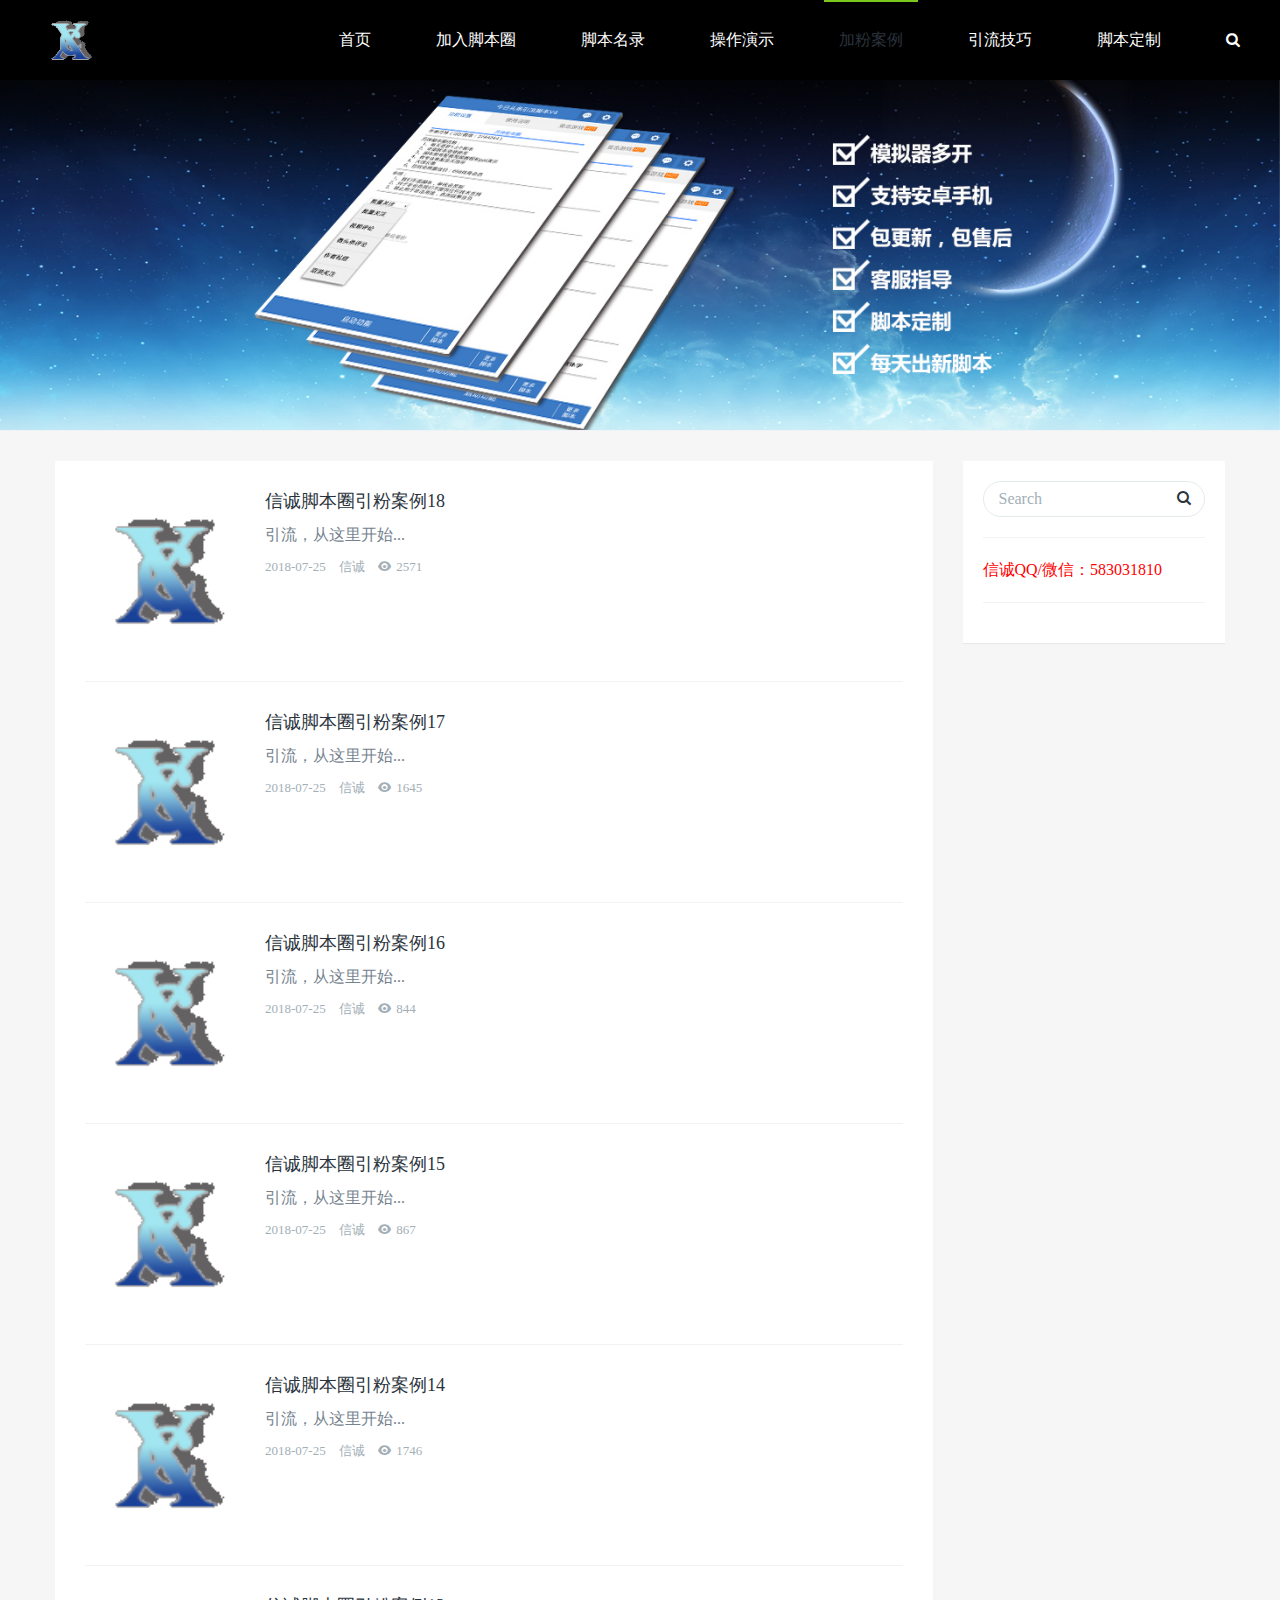
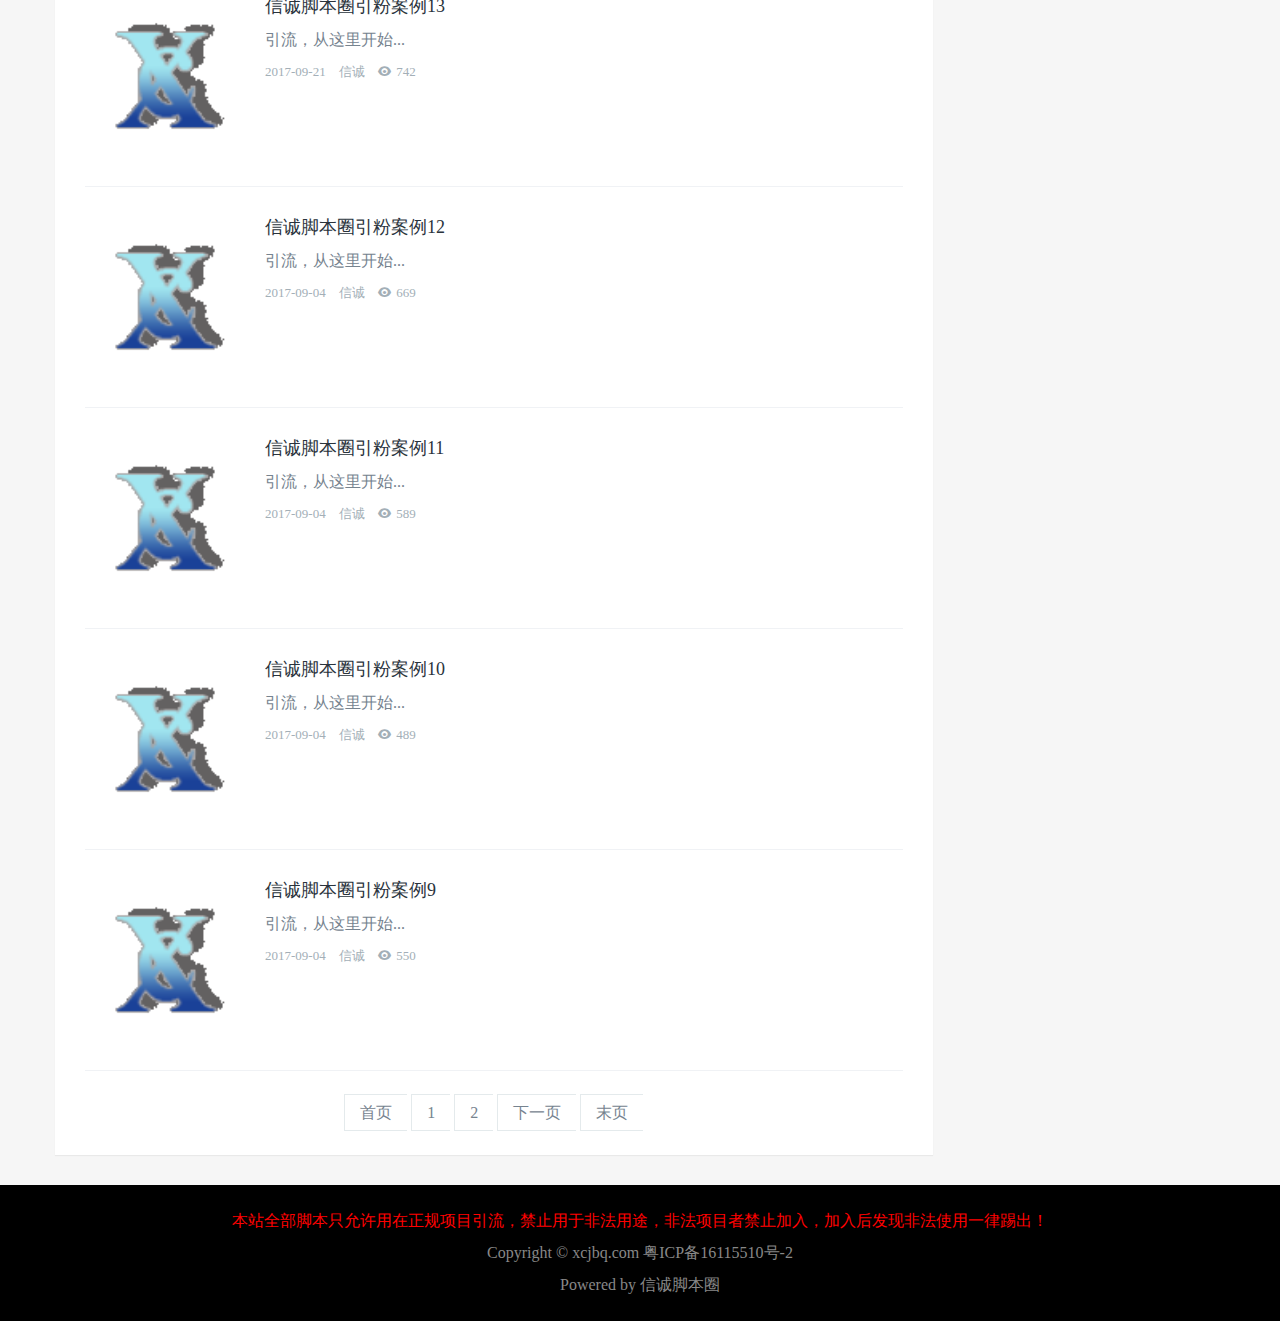
==== case.html @ 0fea79c8 "s" ====
<!DOCTYPE HTML>
<html>
<head>
<meta name="renderer" content="webkit">
<meta charset="utf-8" />
<meta http-equiv="X-UA-Compatible" content="IE=edge,chrome=1">
<meta name="viewport" content="width=device-width, initial-scale=1.0, user-scalable=0, minimal-ui">
<meta name="generator" content=""  data-variable=""/>
<title>加粉案例_信诚脚本圈</title>
<meta name="keywords" content="" />
<meta name="description" content="" />
<link rel="stylesheet" href="skin/css/10ada1bfe8283ab1.css">
<script type="text/javascript" src="js/tool.js"></script>

<!--[if lt IE 10]>
<script src="/skin/js/media.match.min.js"></script>
<script src="/skin/js/respond.min.js"></script>
<script src="/skin/js/classlist.min.js"></script>
<![endif]-->

</head>
<body class="met-navfixed">
<nav class="navbar navbar-default met-nav navbar-fixed-top" role="navigation">
  <div class="container-fluid" >
    <div class="row">
      <div class="navbar-header">
        <button type="button" class="navbar-toggle hamburger hamburger-close collapsed"
						data-target="#example-navbar-default-collapse" data-toggle="collapse"> <span class="sr-only"></span> <span class="hamburger-bar"></span> </button>
        <a href="index.html" class="navbar-brand navbar-logo vertical-align" title="信诚脚本圈">
        <div class="vertical-align-middle"><img src="skin/images/logo.gif" alt="信诚脚本圈" title="信诚脚本圈" /></div>
        </a> <span class="navbar-green1" ></span> </div>
      <div class="collapse navbar-collapse navbar-collapse-toolbar" id="example-navbar-default-collapse">
        <ul class="nav navbar-nav navbar-right navlist">
        
           
          <li class="margin-right-35"><a href="index.html"  title="首页" class="link ">首页</a></li><li class="margin-right-35"><a href="vip.html"  title="加入脚本圈" class="link ">加入脚本圈</a></li><li class="margin-right-35"><a href="name.html"  title="脚本名录" class="link ">脚本名录</a></li><li class="margin-right-35"><a href="demo.html"  title="操作演示" class="link ">操作演示</a></li><li class="margin-right-35"><a href="case.html"  title="加粉案例" class="link active">加粉案例</a></li><li class="margin-right-35"><a href="skill.html"  title="引流技巧" class="link ">引流技巧</a></li><li class="margin-right-35"><a href="make.html"  title="脚本定制" class="link ">脚本定制</a></li>
          <li class="search"> <a href="javascript:void(0);" title="搜索"> <i class="fa fa-search font-size-15"></i> </a>
            <form  name="formsearch" class="search-box" action="search.html">
              <input class="text" name="keyword" type="text" >
              <input class="submit" type="submit">
              <i class="fa fa-search font-size-15"></i>
            </form>
          </li>
        </ul>
      </div>
    </div>
  </div>
</nav>

<div class="met-banner banner-pc350 banner-max300 banner-mobile200"><a data-original="skin/images/1469799272.jpg" data-originals="skin/images/1469799272.jpg" title=""  target='_self'></a> </div>
<section class="met-news animsition">
  <div class="container">
    <div class="row">
      <div class="col-md-9 met-news-body">
        <div class="row">
          <div class="met-news-list">
            <ul class="met-page-ajax" id="contanier">
              <li class="">
                <div class="media media-lg">
                  <div class="media-left"> <a href="/case/2018/0217/417.html" title="信诚脚本圈引粉案例18" target='_self'> <img class="media-object" src="skin/images/logo.gif" alt="信诚脚本圈引粉案例18"> </a> </div>
                  <div class="media-body">
                    <h4 class="media-heading"> <a href="/case/2018/0217/417.html" title="信诚脚本圈引粉案例18" target='_self'> 信诚脚本圈引粉案例18 </a> </h4>
                    <p class="des">引流，从这里开始...</p>
                    <p class="info"> <span>2018-07-25</span> <span class="margin-left-10">信诚</span> <span class="margin-left-10"><i class="icon wb-eye margin-right-5" aria-hidden="true"></i>2571</span> </p>
                  </div>
                </div>
              </li><li class="">
                <div class="media media-lg">
                  <div class="media-left"> <a href="/case/2017/1209/329.html" title="信诚脚本圈引粉案例17" target='_self'> <img class="media-object" src="skin/images/logo.gif" alt="信诚脚本圈引粉案例17"> </a> </div>
                  <div class="media-body">
                    <h4 class="media-heading"> <a href="/case/2017/1209/329.html" title="信诚脚本圈引粉案例17" target='_self'> 信诚脚本圈引粉案例17 </a> </h4>
                    <p class="des">引流，从这里开始...</p>
                    <p class="info"> <span>2018-07-25</span> <span class="margin-left-10">信诚</span> <span class="margin-left-10"><i class="icon wb-eye margin-right-5" aria-hidden="true"></i>1645</span> </p>
                  </div>
                </div>
              </li><li class="">
                <div class="media media-lg">
                  <div class="media-left"> <a href="/case/2017/1209/328.html" title="信诚脚本圈引粉案例16" target='_self'> <img class="media-object" src="skin/images/logo.gif" alt="信诚脚本圈引粉案例16"> </a> </div>
                  <div class="media-body">
                    <h4 class="media-heading"> <a href="/case/2017/1209/328.html" title="信诚脚本圈引粉案例16" target='_self'> 信诚脚本圈引粉案例16 </a> </h4>
                    <p class="des">引流，从这里开始...</p>
                    <p class="info"> <span>2018-07-25</span> <span class="margin-left-10">信诚</span> <span class="margin-left-10"><i class="icon wb-eye margin-right-5" aria-hidden="true"></i>844</span> </p>
                  </div>
                </div>
              </li><li class="">
                <div class="media media-lg">
                  <div class="media-left"> <a href="/case/2017/1104/277.html" title="信诚脚本圈引粉案例15" target='_self'> <img class="media-object" src="skin/images/logo.gif" alt="信诚脚本圈引粉案例15"> </a> </div>
                  <div class="media-body">
                    <h4 class="media-heading"> <a href="/case/2017/1104/277.html" title="信诚脚本圈引粉案例15" target='_self'> 信诚脚本圈引粉案例15 </a> </h4>
                    <p class="des">引流，从这里开始...</p>
                    <p class="info"> <span>2018-07-25</span> <span class="margin-left-10">信诚</span> <span class="margin-left-10"><i class="icon wb-eye margin-right-5" aria-hidden="true"></i>867</span> </p>
                  </div>
                </div>
              </li><li class="">
                <div class="media media-lg">
                  <div class="media-left"> <a href="/case/2017/0923/209.html" title="信诚脚本圈引粉案例14" target='_self'> <img class="media-object" src="skin/images/logo.gif" alt="信诚脚本圈引粉案例14"> </a> </div>
                  <div class="media-body">
                    <h4 class="media-heading"> <a href="/case/2017/0923/209.html" title="信诚脚本圈引粉案例14" target='_self'> 信诚脚本圈引粉案例14 </a> </h4>
                    <p class="des">引流，从这里开始...</p>
                    <p class="info"> <span>2018-07-25</span> <span class="margin-left-10">信诚</span> <span class="margin-left-10"><i class="icon wb-eye margin-right-5" aria-hidden="true"></i>1746</span> </p>
                  </div>
                </div>
              </li><li class="">
                <div class="media media-lg">
                  <div class="media-left"> <a href="/case/2017/0921/199.html" title="信诚脚本圈引粉案例13" target='_self'> <img class="media-object" src="skin/images/logo.gif" alt="信诚脚本圈引粉案例13"> </a> </div>
                  <div class="media-body">
                    <h4 class="media-heading"> <a href="/case/2017/0921/199.html" title="信诚脚本圈引粉案例13" target='_self'> 信诚脚本圈引粉案例13 </a> </h4>
                    <p class="des">引流，从这里开始...</p>
                    <p class="info"> <span>2017-09-21</span> <span class="margin-left-10">信诚</span> <span class="margin-left-10"><i class="icon wb-eye margin-right-5" aria-hidden="true"></i>742</span> </p>
                  </div>
                </div>
              </li><li class="">
                <div class="media media-lg">
                  <div class="media-left"> <a href="/case/2017/0904/171.html" title="信诚脚本圈引粉案例12" target='_self'> <img class="media-object" src="skin/images/logo.gif" alt="信诚脚本圈引粉案例12"> </a> </div>
                  <div class="media-body">
                    <h4 class="media-heading"> <a href="/case/2017/0904/171.html" title="信诚脚本圈引粉案例12" target='_self'> 信诚脚本圈引粉案例12 </a> </h4>
                    <p class="des">引流，从这里开始...</p>
                    <p class="info"> <span>2017-09-04</span> <span class="margin-left-10">信诚</span> <span class="margin-left-10"><i class="icon wb-eye margin-right-5" aria-hidden="true"></i>669</span> </p>
                  </div>
                </div>
              </li><li class="">
                <div class="media media-lg">
                  <div class="media-left"> <a href="/case/2017/0904/170.html" title="信诚脚本圈引粉案例11" target='_self'> <img class="media-object" src="skin/images/logo.gif" alt="信诚脚本圈引粉案例11"> </a> </div>
                  <div class="media-body">
                    <h4 class="media-heading"> <a href="/case/2017/0904/170.html" title="信诚脚本圈引粉案例11" target='_self'> 信诚脚本圈引粉案例11 </a> </h4>
                    <p class="des">引流，从这里开始...</p>
                    <p class="info"> <span>2017-09-04</span> <span class="margin-left-10">信诚</span> <span class="margin-left-10"><i class="icon wb-eye margin-right-5" aria-hidden="true"></i>589</span> </p>
                  </div>
                </div>
              </li><li class="">
                <div class="media media-lg">
                  <div class="media-left"> <a href="/case/2017/0904/169.html" title="信诚脚本圈引粉案例10" target='_self'> <img class="media-object" src="skin/images/logo.gif" alt="信诚脚本圈引粉案例10"> </a> </div>
                  <div class="media-body">
                    <h4 class="media-heading"> <a href="/case/2017/0904/169.html" title="信诚脚本圈引粉案例10" target='_self'> 信诚脚本圈引粉案例10 </a> </h4>
                    <p class="des">引流，从这里开始...</p>
                    <p class="info"> <span>2017-09-04</span> <span class="margin-left-10">信诚</span> <span class="margin-left-10"><i class="icon wb-eye margin-right-5" aria-hidden="true"></i>489</span> </p>
                  </div>
                </div>
              </li><li class="">
                <div class="media media-lg">
                  <div class="media-left"> <a href="/case/2017/0904/168.html" title="信诚脚本圈引粉案例9" target='_self'> <img class="media-object" src="skin/images/logo.gif" alt="信诚脚本圈引粉案例9"> </a> </div>
                  <div class="media-body">
                    <h4 class="media-heading"> <a href="/case/2017/0904/168.html" title="信诚脚本圈引粉案例9" target='_self'> 信诚脚本圈引粉案例9 </a> </h4>
                    <p class="des">引流，从这里开始...</p>
                    <p class="info"> <span>2017-09-04</span> <span class="margin-left-10">信诚</span> <span class="margin-left-10"><i class="icon wb-eye margin-right-5" aria-hidden="true"></i>550</span> </p>
                  </div>
                </div>
              </li>
            </ul>
            <div>
              <div class='met_pager'> <a>首页</a>
<a>1</a>
<a href='list_8_2.html'>2</a>
<a href='list_8_2.html'>下一页</a>
<a href='list_8_2.html'>末页</a>
 </div>
            </div>
          </div>
        </div>
      </div>
      <div class="col-md-3">
        <div class="row">
          <div class="met-news-bar">
            <form  name="formsearch" action="search.html">
              <div class="form-group">
                <div class="input-search">
                  <button type="submit" class="input-search-btn"><i class="icon wb-search" aria-hidden="true"></i></button>
                  <input type="text" class="form-control" name="keyword" placeholder="Search">
                </div>
              </div>
            </form>
            <div class="recommend news-list-md">
<span style="color: red;size:20px;"> 信诚QQ/微信：583031810</span>
             
            </div>
          </div>
        </div>
      </div>
    </div>
  </div>
</section>
<footer>
  <div class="container text-center">
    <p>
<p><span style="color: red;">本站全部脚本只允许用在正规项目引流，禁止用于非法用途，非法项目者禁止加入，加入后发现非法使用一律踢出！</span> </p>
    <p>Copyright &copy;  xcjbq.com  粤ICP备16115510号-2 </p>

    </p>
    <div class="powered_by_metinfo"> Powered by <a href="http://www.xcjbq.com" target="_blank" title="信诚脚本圈">信诚脚本圈</a></div>
  </div>
</footer>
<button type="button" class="btn btn-icon btn-primary btn-squared met-scroll-top hide"> <i class="icon wb-chevron-up" aria-hidden="true"></i> </button>
<script src="skin/js/58aef1327c6bc52f.js"></script>
<script>getcase();</script>
</body>
</html>
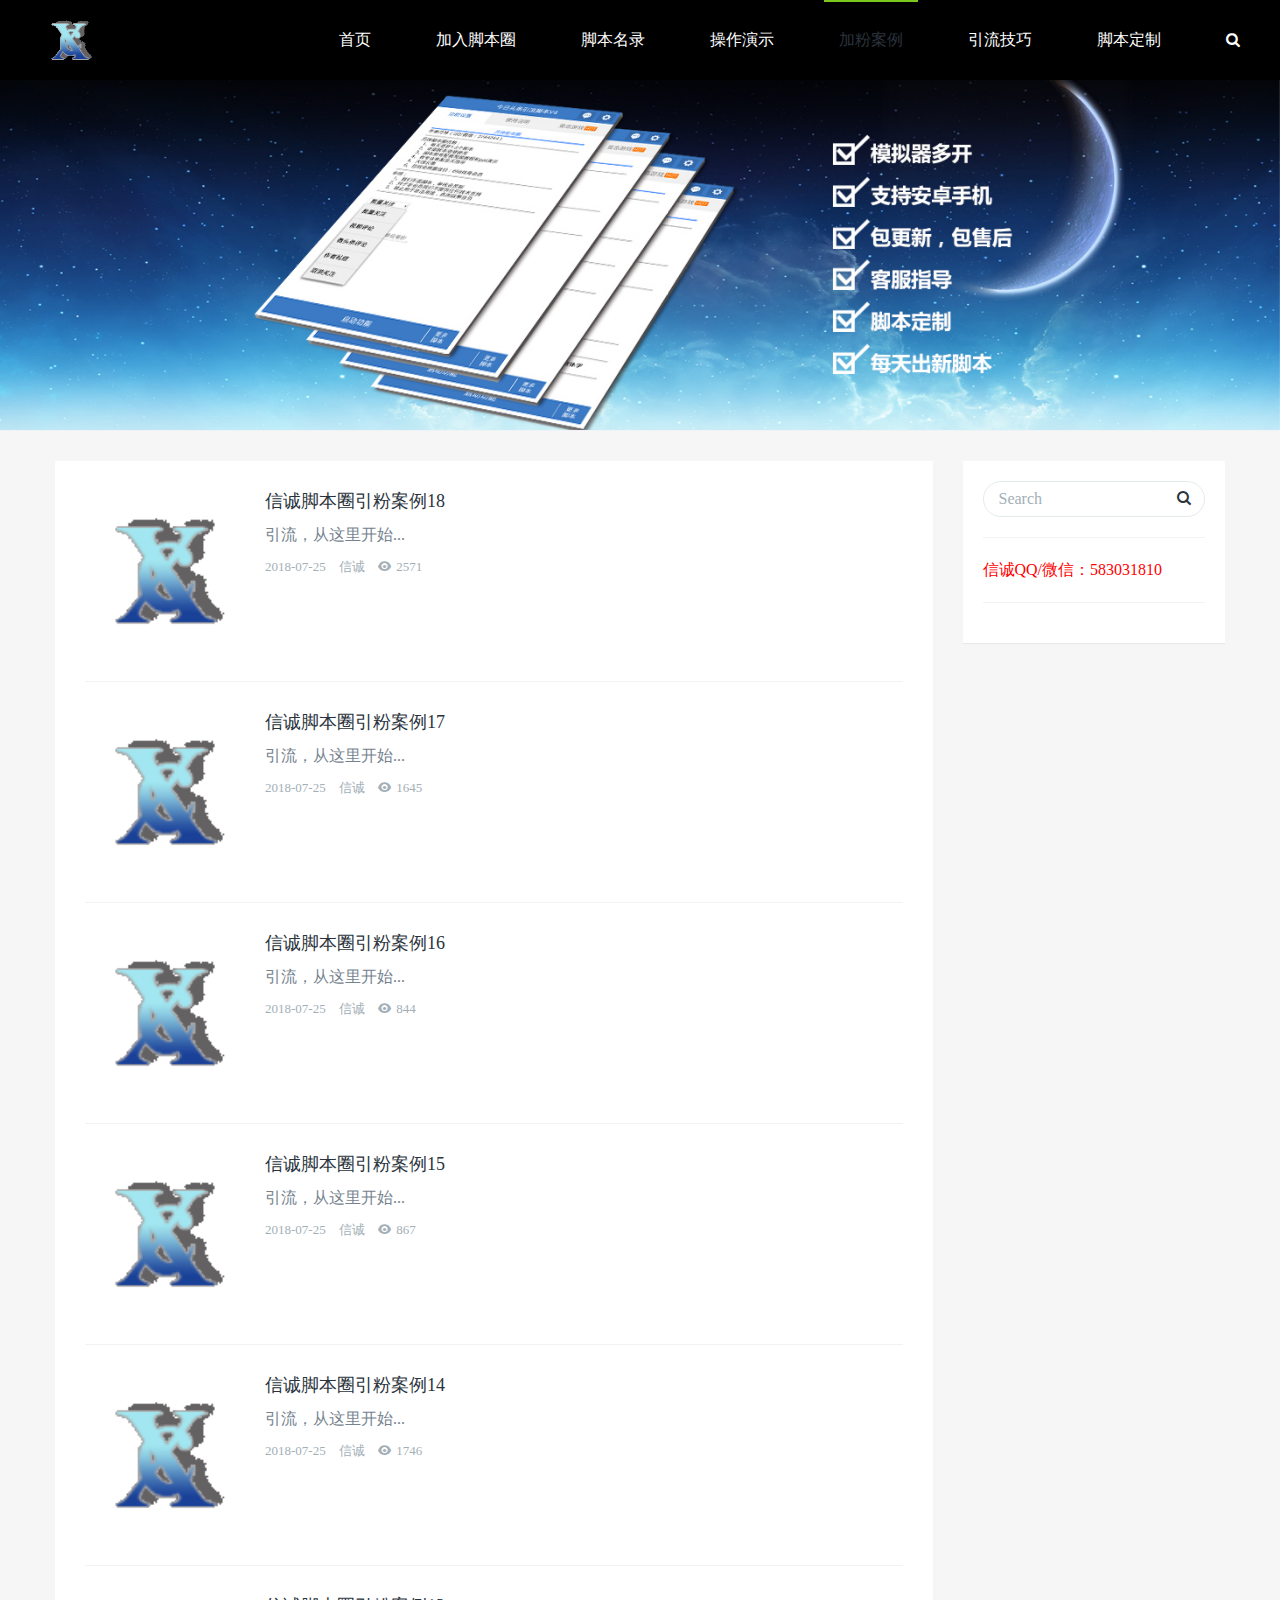
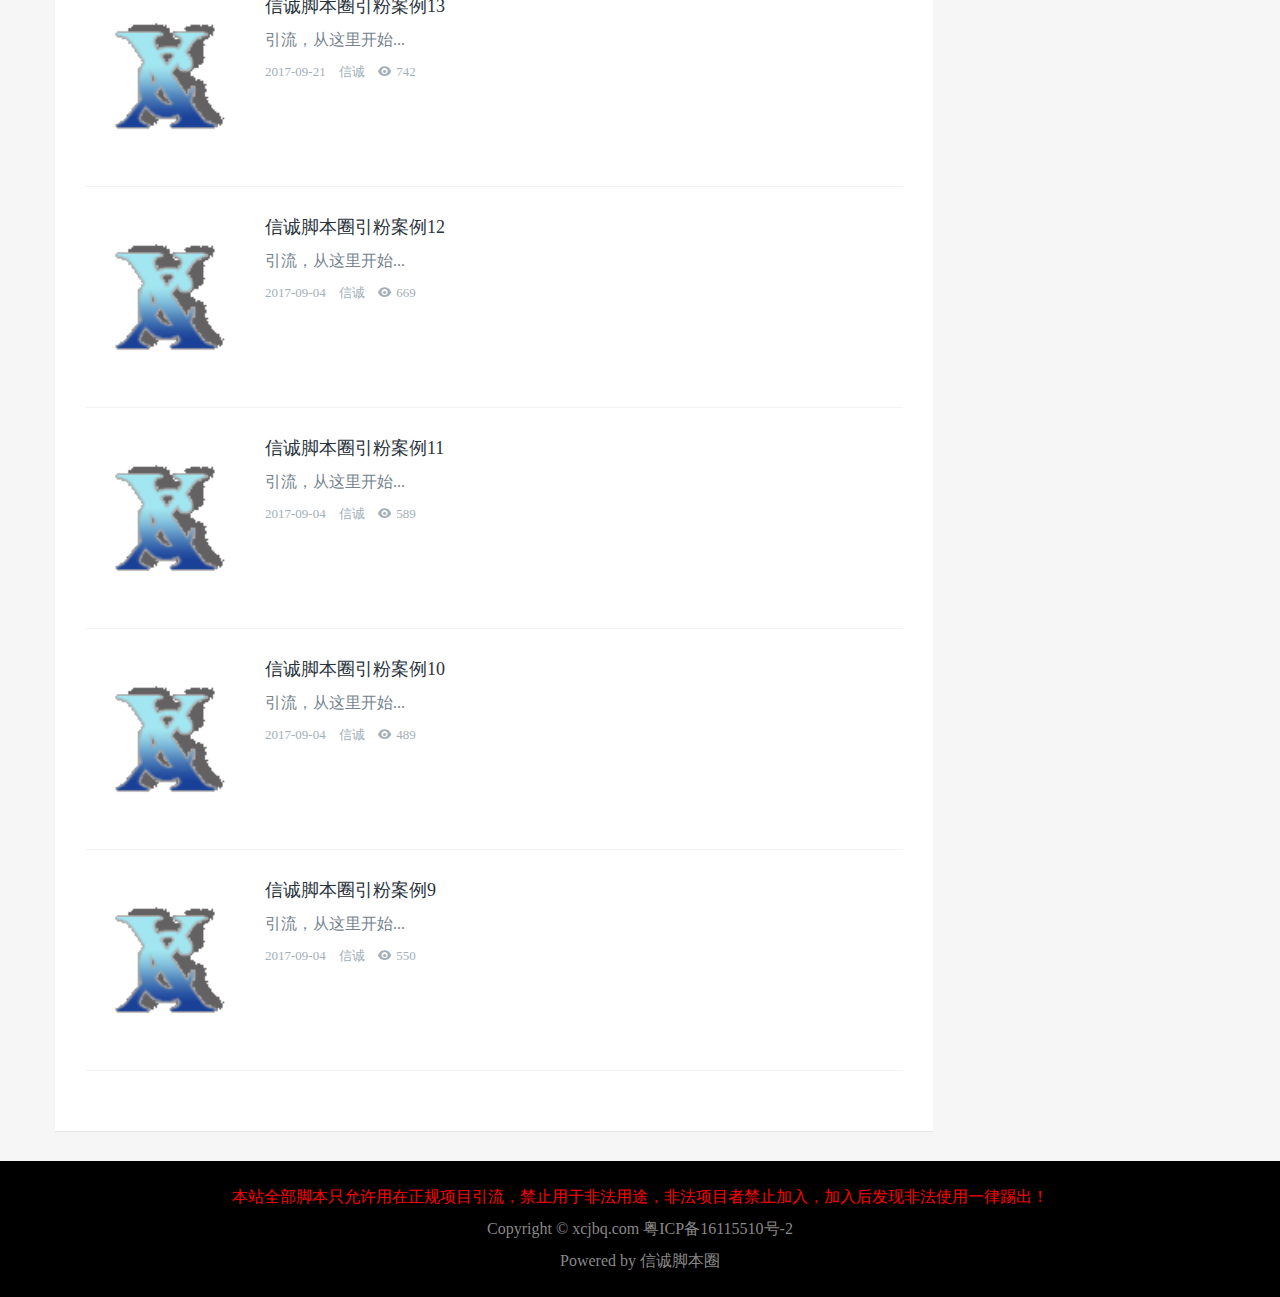
==== commit 1239b6b5: "s" ====
--- a/case.html
+++ b/case.html
@@ -10,14 +10,12 @@
 <meta name="keywords" content="" />
 <meta name="description" content="" />
 <link rel="stylesheet" href="skin/css/10ada1bfe8283ab1.css">
-<script type="text/javascript" src="js/tool.js"></script>
-
 <!--[if lt IE 10]>
 <script src="/skin/js/media.match.min.js"></script>
 <script src="/skin/js/respond.min.js"></script>
 <script src="/skin/js/classlist.min.js"></script>
 <![endif]-->
-
+<script type="text/javascript" src="js/tool.js"></script>
 </head>
 <body class="met-navfixed">
 <nav class="navbar navbar-default met-nav navbar-fixed-top" role="navigation">
@@ -147,13 +145,8 @@
                 </div>
               </li>
             </ul>
-            <div>
-              <div class='met_pager'> <a>首页</a>
-<a>1</a>
-<a href='list_8_2.html'>2</a>
-<a href='list_8_2.html'>下一页</a>
-<a href='list_8_2.html'>末页</a>
- </div>
+            <div id="page">
+
             </div>
           </div>
         </div>
@@ -191,6 +184,127 @@
 </footer>
 <button type="button" class="btn btn-icon btn-primary btn-squared met-scroll-top hide"> <i class="icon wb-chevron-up" aria-hidden="true"></i> </button>
 <script src="skin/js/58aef1327c6bc52f.js"></script>
-<script>getcase();</script>
+<script>function getcase() {
+	var page = getpara().page
+	if (page == undefined)
+		page = ""
+	http.get("./api/getcase.php?page=" + page, function (err, result) {
+		var data = result;
+		if (typeof data == 'string')
+			data = JSON.parse(data.trim());
+		var container = document.getElementById("container");
+		for (var idx in data) {
+			var li = document.createElement("li")
+			var div1 = document.createElement("div");
+			div1.className = "media media-lg"
+			var a = document.createElement("a");
+			a.href = "casedetail.html?id=" + data[idx].id
+			a.title = data[idx].title
+			a.target = target = '_self'
+			var img = document.createElement("img");
+			img.src = data[idx].logo
+			img.className = "media-object"
+			img.alt = data[idx].title
+			a.appendChild(img)
+			var div2 = document.createElement("div");
+			div2.className = "media-left"
+			div2.appendChild(a)
+			div1.appendChild(div2)
+			var div3 = document.createElement("div");
+			div3.className = "media-body"
+			var h4 = document.createElement("h4");
+			var a1 = document.createElement("a");
+			a1.href = "casedetail.html?id=" + data[idx].id
+			a1.title = data[idx].title
+			a1.target = target = '_self'
+			a1.innerHTML = data[idx].title
+			h4.appendChild(a1)
+			div3.appendChild(h4)
+			var p1 = document.createElement("p");
+			p1.className = "des"
+			p1.innerHTML = "引流，从这里开始..."
+			div3.appendChild(p1)
+			var p2 = document.createElement("p");
+			p2.className = "info"
+			var span1 = document.createElement("span")
+			span1.innerHTML = data[idx].time
+			p2.appendChild(span1)
+			var span2 = document.createElement("span")
+			span2.className = "margin-left-10"
+			span2.innerHTML = "信诚"
+			p2.appendChild(span2)
+			var span3 = document.createElement("span")
+			span3.className = "margin-left-10"
+			var i = document.createElement("i");
+			i.className = "icon wb-eye margin-right-5"
+			i.innerHTML = data[idx].count
+			span3.appendChild(i)
+			p2.appendChild(span3)
+			div3.appendChild(p2)
+			div1.appendChild(div3)
+			li.appendChild(div1)
+			container.appendChild(li)
+    }
+    getcasepage();
+	})
+}
+function getcasepage() {
+	var opage = getpara().id
+	if (opage == undefined)
+		opage = 1
+	http.get("./api/getcasepage.php", function (err, result) {
+		var data = result
+		if (typeof data == 'string')
+			data = JSON.parse(data.trim())
+		var container = document.getElementById("page");
+		var page = data.shuliang / 10;
+
+		var div = document.createElement("div");
+		div.className = "met_pager"
+		var index = document.createElement("a");
+		index.innerHTML = "首页"
+		index.href = "case.html"
+		if (opage != 1) {
+			var back = document.createElement("a");
+			back.innerHTML = "首页"
+			back.href = "case.html?page=" + parseInt(opage - 1)
+			div.appendChild(next)
+		}
+
+		var endpage = document.createElement("a");
+		endpage.innerHTML = "尾页"
+		var end = page + 1
+		endpage.href = "case.html?page=" + parseInt(end)
+		div.appendChild(index)
+		var i = opage
+		if (opage + 10 <= page + 1) {
+			page = opage + 10
+		} else {
+			page = opage
+		}
+
+		for (; i <= page; i++) {
+			var a = document.createElement("a");
+			a.innerHTML = i
+			var tmp = i;
+			a.href = "case.html?page=" + tmp
+			div.appendChild(a)
+		}
+		if (opage != parseInt(end)) {
+			var next = document.createElement("a");
+			next.innerHTML = "下一页"
+			next.href = "case.html?page=" + parseInt(opage + 1)
+			div.appendChild(next)
+		}
+
+		div.appendChild(endpage)
+		container.appendChild(div)
+
+	})
+}
+
+getcase();
+
+</script>
 </body>
 </html>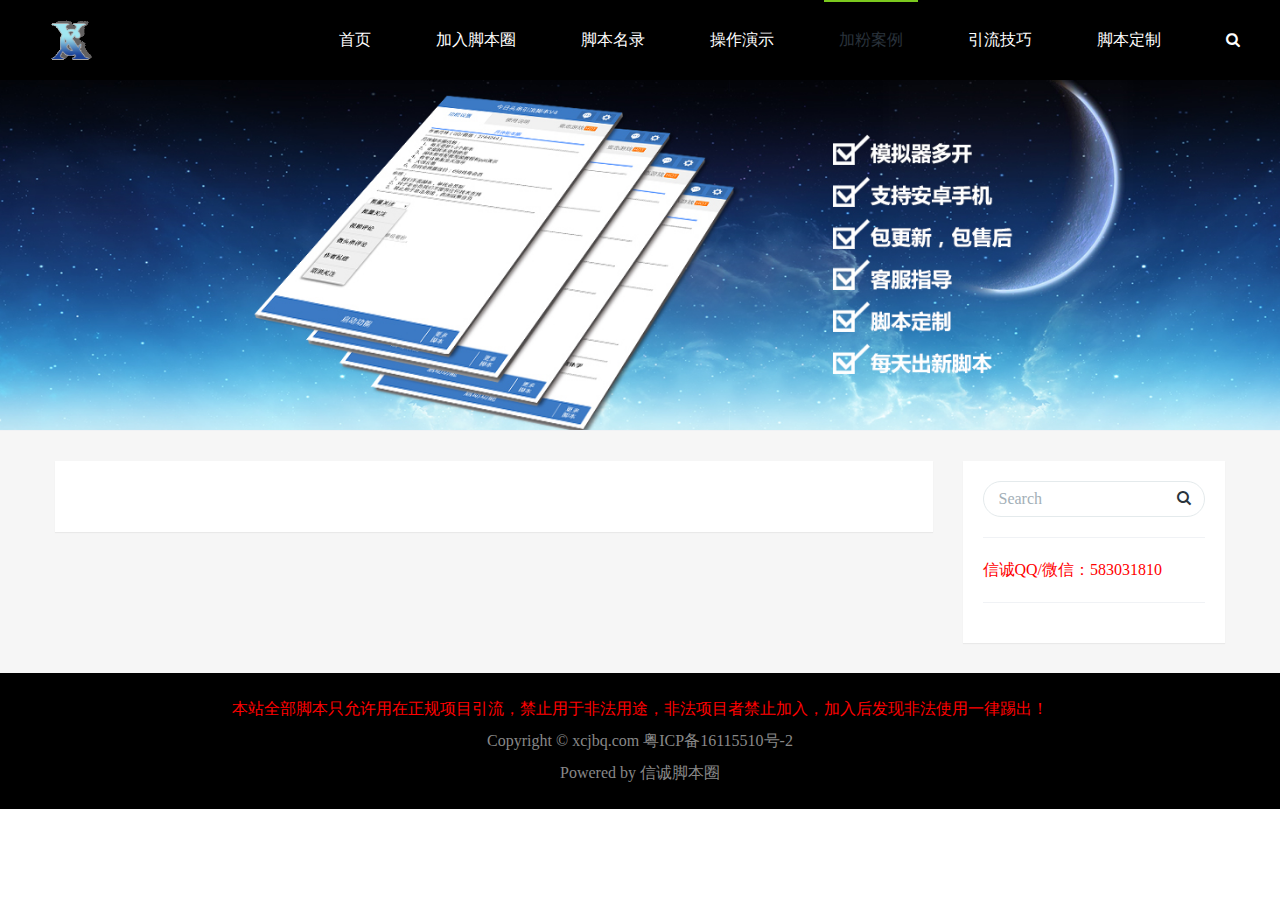
==== commit afb70ca7: "s" ====
--- a/case.html
+++ b/case.html
@@ -52,98 +52,8 @@
       <div class="col-md-9 met-news-body">
         <div class="row">
           <div class="met-news-list">
-            <ul class="met-page-ajax" id="contanier">
-              <li class="">
-                <div class="media media-lg">
-                  <div class="media-left"> <a href="/case/2018/0217/417.html" title="信诚脚本圈引粉案例18" target='_self'> <img class="media-object" src="skin/images/logo.gif" alt="信诚脚本圈引粉案例18"> </a> </div>
-                  <div class="media-body">
-                    <h4 class="media-heading"> <a href="/case/2018/0217/417.html" title="信诚脚本圈引粉案例18" target='_self'> 信诚脚本圈引粉案例18 </a> </h4>
-                    <p class="des">引流，从这里开始...</p>
-                    <p class="info"> <span>2018-07-25</span> <span class="margin-left-10">信诚</span> <span class="margin-left-10"><i class="icon wb-eye margin-right-5" aria-hidden="true"></i>2571</span> </p>
-                  </div>
-                </div>
-              </li><li class="">
-                <div class="media media-lg">
-                  <div class="media-left"> <a href="/case/2017/1209/329.html" title="信诚脚本圈引粉案例17" target='_self'> <img class="media-object" src="skin/images/logo.gif" alt="信诚脚本圈引粉案例17"> </a> </div>
-                  <div class="media-body">
-                    <h4 class="media-heading"> <a href="/case/2017/1209/329.html" title="信诚脚本圈引粉案例17" target='_self'> 信诚脚本圈引粉案例17 </a> </h4>
-                    <p class="des">引流，从这里开始...</p>
-                    <p class="info"> <span>2018-07-25</span> <span class="margin-left-10">信诚</span> <span class="margin-left-10"><i class="icon wb-eye margin-right-5" aria-hidden="true"></i>1645</span> </p>
-                  </div>
-                </div>
-              </li><li class="">
-                <div class="media media-lg">
-                  <div class="media-left"> <a href="/case/2017/1209/328.html" title="信诚脚本圈引粉案例16" target='_self'> <img class="media-object" src="skin/images/logo.gif" alt="信诚脚本圈引粉案例16"> </a> </div>
-                  <div class="media-body">
-                    <h4 class="media-heading"> <a href="/case/2017/1209/328.html" title="信诚脚本圈引粉案例16" target='_self'> 信诚脚本圈引粉案例16 </a> </h4>
-                    <p class="des">引流，从这里开始...</p>
-                    <p class="info"> <span>2018-07-25</span> <span class="margin-left-10">信诚</span> <span class="margin-left-10"><i class="icon wb-eye margin-right-5" aria-hidden="true"></i>844</span> </p>
-                  </div>
-                </div>
-              </li><li class="">
-                <div class="media media-lg">
-                  <div class="media-left"> <a href="/case/2017/1104/277.html" title="信诚脚本圈引粉案例15" target='_self'> <img class="media-object" src="skin/images/logo.gif" alt="信诚脚本圈引粉案例15"> </a> </div>
-                  <div class="media-body">
-                    <h4 class="media-heading"> <a href="/case/2017/1104/277.html" title="信诚脚本圈引粉案例15" target='_self'> 信诚脚本圈引粉案例15 </a> </h4>
-                    <p class="des">引流，从这里开始...</p>
-                    <p class="info"> <span>2018-07-25</span> <span class="margin-left-10">信诚</span> <span class="margin-left-10"><i class="icon wb-eye margin-right-5" aria-hidden="true"></i>867</span> </p>
-                  </div>
-                </div>
-              </li><li class="">
-                <div class="media media-lg">
-                  <div class="media-left"> <a href="/case/2017/0923/209.html" title="信诚脚本圈引粉案例14" target='_self'> <img class="media-object" src="skin/images/logo.gif" alt="信诚脚本圈引粉案例14"> </a> </div>
-                  <div class="media-body">
-                    <h4 class="media-heading"> <a href="/case/2017/0923/209.html" title="信诚脚本圈引粉案例14" target='_self'> 信诚脚本圈引粉案例14 </a> </h4>
-                    <p class="des">引流，从这里开始...</p>
-                    <p class="info"> <span>2018-07-25</span> <span class="margin-left-10">信诚</span> <span class="margin-left-10"><i class="icon wb-eye margin-right-5" aria-hidden="true"></i>1746</span> </p>
-                  </div>
-                </div>
-              </li><li class="">
-                <div class="media media-lg">
-                  <div class="media-left"> <a href="/case/2017/0921/199.html" title="信诚脚本圈引粉案例13" target='_self'> <img class="media-object" src="skin/images/logo.gif" alt="信诚脚本圈引粉案例13"> </a> </div>
-                  <div class="media-body">
-                    <h4 class="media-heading"> <a href="/case/2017/0921/199.html" title="信诚脚本圈引粉案例13" target='_self'> 信诚脚本圈引粉案例13 </a> </h4>
-                    <p class="des">引流，从这里开始...</p>
-                    <p class="info"> <span>2017-09-21</span> <span class="margin-left-10">信诚</span> <span class="margin-left-10"><i class="icon wb-eye margin-right-5" aria-hidden="true"></i>742</span> </p>
-                  </div>
-                </div>
-              </li><li class="">
-                <div class="media media-lg">
-                  <div class="media-left"> <a href="/case/2017/0904/171.html" title="信诚脚本圈引粉案例12" target='_self'> <img class="media-object" src="skin/images/logo.gif" alt="信诚脚本圈引粉案例12"> </a> </div>
-                  <div class="media-body">
-                    <h4 class="media-heading"> <a href="/case/2017/0904/171.html" title="信诚脚本圈引粉案例12" target='_self'> 信诚脚本圈引粉案例12 </a> </h4>
-                    <p class="des">引流，从这里开始...</p>
-                    <p class="info"> <span>2017-09-04</span> <span class="margin-left-10">信诚</span> <span class="margin-left-10"><i class="icon wb-eye margin-right-5" aria-hidden="true"></i>669</span> </p>
-                  </div>
-                </div>
-              </li><li class="">
-                <div class="media media-lg">
-                  <div class="media-left"> <a href="/case/2017/0904/170.html" title="信诚脚本圈引粉案例11" target='_self'> <img class="media-object" src="skin/images/logo.gif" alt="信诚脚本圈引粉案例11"> </a> </div>
-                  <div class="media-body">
-                    <h4 class="media-heading"> <a href="/case/2017/0904/170.html" title="信诚脚本圈引粉案例11" target='_self'> 信诚脚本圈引粉案例11 </a> </h4>
-                    <p class="des">引流，从这里开始...</p>
-                    <p class="info"> <span>2017-09-04</span> <span class="margin-left-10">信诚</span> <span class="margin-left-10"><i class="icon wb-eye margin-right-5" aria-hidden="true"></i>589</span> </p>
-                  </div>
-                </div>
-              </li><li class="">
-                <div class="media media-lg">
-                  <div class="media-left"> <a href="/case/2017/0904/169.html" title="信诚脚本圈引粉案例10" target='_self'> <img class="media-object" src="skin/images/logo.gif" alt="信诚脚本圈引粉案例10"> </a> </div>
-                  <div class="media-body">
-                    <h4 class="media-heading"> <a href="/case/2017/0904/169.html" title="信诚脚本圈引粉案例10" target='_self'> 信诚脚本圈引粉案例10 </a> </h4>
-                    <p class="des">引流，从这里开始...</p>
-                    <p class="info"> <span>2017-09-04</span> <span class="margin-left-10">信诚</span> <span class="margin-left-10"><i class="icon wb-eye margin-right-5" aria-hidden="true"></i>489</span> </p>
-                  </div>
-                </div>
-              </li><li class="">
-                <div class="media media-lg">
-                  <div class="media-left"> <a href="/case/2017/0904/168.html" title="信诚脚本圈引粉案例9" target='_self'> <img class="media-object" src="skin/images/logo.gif" alt="信诚脚本圈引粉案例9"> </a> </div>
-                  <div class="media-body">
-                    <h4 class="media-heading"> <a href="/case/2017/0904/168.html" title="信诚脚本圈引粉案例9" target='_self'> 信诚脚本圈引粉案例9 </a> </h4>
-                    <p class="des">引流，从这里开始...</p>
-                    <p class="info"> <span>2017-09-04</span> <span class="margin-left-10">信诚</span> <span class="margin-left-10"><i class="icon wb-eye margin-right-5" aria-hidden="true"></i>550</span> </p>
-                  </div>
-                </div>
-              </li>
+            <ul class="met-page-ajax" id="container">
+              
             </ul>
             <div id="page">
 
